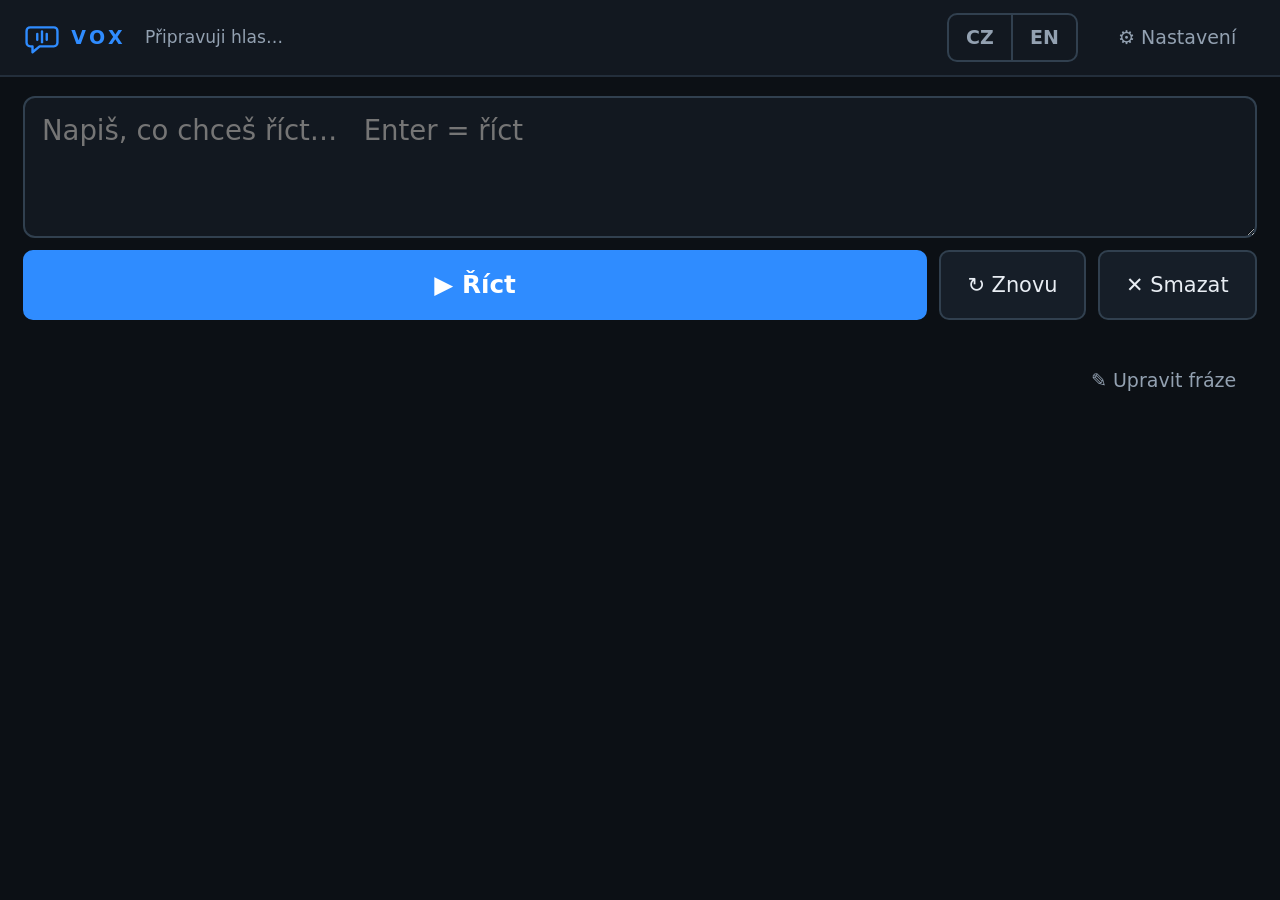
==== Vox/wwwroot/index.html @ 7a28ea17 "Vytvořili jsme první veřejnou verzi Voxu Co-Authored-By: Claude Opus 5.5 <noreply@anthropic.com>" ====
<!doctype html>
<html lang="cs">
<head>
  <meta charset="utf-8">
  <meta name="viewport" content="width=device-width, initial-scale=1">
  <title>Vox</title>
  <link rel="stylesheet" href="app.css">
</head>
<body class="fs-l">

<header class="top">
  <div class="brand">
    <span class="mark" aria-hidden="true">
      <svg viewBox="0 0 32 32"><path class="bubble" d="M6 7h20a3 3 0 0 1 3 3v10a3 3 0 0 1-3 3H14l-6 5v-5H6a3 3 0 0 1-3-3V10a3 3 0 0 1 3-3z"/><path class="w1" d="M12 12.5v5"/><path class="w2" d="M16 10.5v9"/><path class="w3" d="M20 12.5v5"/></svg>
    </span>
    <span class="name">VOX</span>
  </div>
  <div id="voiceStatus" class="voice-status" role="status" aria-live="polite">Připravuji hlas…</div>
  <div class="lang" role="group" aria-label="Jazyk řeči">
    <button data-lang="cs" title="Mluvit česky">CZ</button>
    <button data-lang="en" title="Mluvit anglicky">EN</button>
  </div>
  <div class="top-actions">
    <button id="btnStopTop" class="stop" title="Zastavit (Esc)" hidden>■ Zastavit</button>
    <button id="btnSettings" class="ghost" title="Nastavení">⚙ Nastavení</button>
  </div>
</header>

<main class="main">
  <section class="composer">
    <label for="text" class="sr-only">Text, který se má říct</label>
    <textarea id="text" rows="3" placeholder="Napiš, co chceš říct…   Enter = říct" spellcheck="true"></textarea>
    <div class="composer-actions">
      <button id="btnSpeak" class="primary big">▶ Říct</button>
      <button id="btnRepeat" class="big" title="Zopakovat poslední větu">↻ Znovu</button>
      <button id="btnClear" class="big" title="Vymazat pole">✕ Smazat</button>
    </div>
  </section>

  <nav class="cats" id="cats" aria-label="Skupiny frází"></nav>

  <section class="board-wrap">
    <div class="board-head">
      <span id="boardTitle" class="board-title"></span>
      <div class="board-tools">
        <button id="btnEdit" class="ghost">✎ Upravit fráze</button>
      </div>
    </div>
    <div id="board" class="board"></div>
  </section>
</main>

<!-- ===================== NASTAVENÍ ===================== -->
<div id="scrim" class="scrim" hidden></div>
<aside id="drawer" class="drawer" aria-hidden="true" aria-label="Nastavení" inert>
  <div class="drawer-head">
    <h2>Nastavení</h2>
    <button id="btnCloseSettings" class="ghost" title="Zavřít">✕</button>
  </div>

  <div class="drawer-body">
    <div class="block">
      <h3>Hlas</h3>
      <div class="seg" role="group" aria-label="Hlas pro jazyk">
        <button data-vl="cs">Hlas pro češtinu</button>
        <button data-vl="en">Hlas pro angličtinu</button>
      </div>
      <p class="hint">Každý jazyk má vlastní hlas. Přepínačem CZ / EN nahoře se mění jazyk tlačítek i řeči.</p>
      <p class="hint bad" id="langWarn" hidden></p>
      <label>Druh hlasu
        <select id="engine">
          <option value="local">Přirozený (Kokoro / Supertonic / Piper, offline)</option>
          <option value="windows">Hlas Windows (offline)</option>
        </select>
      </label>

      <div class="opt" data-engine="local">
        <label>Hlas
          <select id="voiceDir"></select>
        </label>
        <label id="rowSpeaker">Mluvčí
          <select id="speakerSel"></select>
          <input id="speakerNum" type="number" min="0" max="999" hidden>
        </label>
        <p class="hint" id="voiceHint"></p>
      </div>

      <div class="opt" data-engine="windows">
        <label>Hlas Windows
          <select id="windowsVoice"></select>
        </label>
        <label>Rychlost <span class="val" id="winRateVal"></span>
          <input id="windowsRate" type="range" min="-5" max="5" step="1">
        </label>
      </div>

      <div class="grid2 opt" data-engine="local">
        <label>Rychlost <span class="val" id="speedVal"></span>
          <input id="speed" type="range" min="0.6" max="1.8" step="0.05">
        </label>
        <label>Výška hlasu <span class="val" id="pitchVal"></span>
          <input id="pitch" type="range" min="0.8" max="1.25" step="0.01">
        </label>
      </div>
      <div class="grid2 opt" data-engine="local" id="rowPiperFx">
        <label>Živost intonace <span class="val" id="noiseVal"></span>
          <input id="noiseScale" type="range" min="0.2" max="1.2" step="0.01">
        </label>
        <label>Proměnlivost rytmu <span class="val" id="noiseWVal"></span>
          <input id="noiseW" type="range" min="0.2" max="1.2" step="0.01">
        </label>
      </div>
      <p class="hint opt" data-engine="local" id="piperFxHint">Jen pro hlasy Piper. Víc = živější projev, příliš vysoké hodnoty můžou hlas rozkolísat. Výchozí 0,67 a 0,80.</p>

      <div class="row">
        <button id="btnTest">▶ Vyzkoušet</button>
        <button id="btnVoicesFolder" class="ghost">Otevřít složku s hlasy</button>
      </div>
    </div>

    <div class="block">
      <h3>Zvuk</h3>
      <label>Hlasitost <span class="val" id="volumeVal"></span>
        <input id="volume" type="range" min="0.2" max="2" step="0.05">
      </label>
      <label class="check"><input id="leveler" type="checkbox"> Vyrovnat hlasitost (nic nezapadne v hluku)</label>
      <label class="check"><input id="clarity" type="checkbox"> Zvýraznit srozumitelnost (pro nedoslýchavé)</label>
      <label>Efekt
        <select id="effect">
          <option value="none">Žádný</option>
          <option value="robot">Robot (kovový hlas)</option>
          <option value="radio">Vysílačka</option>
        </select>
      </label>
    </div>

    <div class="block">
      <h3>Výslovnost</h3>
      <p class="hint">Když hlas nějaké slovo vyslovuje špatně, napiš ho sem tak, jak má znít. Jeden řádek = jedno slovo: <b>napsáno = vysloví se</b>. Na tlačítkách i v poli zůstane správný pravopis.</p>
      <label>Čeština
        <textarea id="pronCs" rows="3" class="mono" spellcheck="false" placeholder="včera = v čera&#10;shledanou = schledanou"></textarea>
      </label>
      <label>Angličtina
        <textarea id="pronEn" rows="2" class="mono" spellcheck="false"></textarea>
      </label>
    </div>

    <div class="block">
      <h3>Ovládání a vzhled</h3>
      <label>Velikost písma
        <select id="fontSize">
          <option value="m">Střední</option>
          <option value="l">Velká</option>
          <option value="xl">Největší</option>
        </select>
      </label>
      <label>Vzhled
        <select id="theme">
          <option value="dark">Tmavý</option>
          <option value="light">Světlý (vysoký kontrast)</option>
        </select>
      </label>
      <label>Barva
        <select id="accent">
          <option value="blue">Modrá</option>
          <option value="teal">Tyrkysová</option>
          <option value="amber">Jantarová</option>
          <option value="coral">Korálová</option>
          <option value="purple">Fialová</option>
        </select>
      </label>
      <label class="check"><input id="flipUi" type="checkbox"> Flip UI: tlačítko Říct vpravo, fráze zarovnané doprava</label>
      <label class="check"><input id="enterSpeaks" type="checkbox"> Enter řekne text (nový řádek: Shift+Enter)</label>
      <label class="check"><input id="clearAfterSpeak" type="checkbox"> Po vyslovení pole vymazat</label>
      <label class="check"><input id="lockSettings" type="checkbox"> Zamknout nastavení a úpravy frází příkladem (pro pečovatele)</label>
    </div>

    <div class="block">
      <h3>Fráze a historie</h3>
      <div class="row">
        <button id="btnResetPhrases" class="danger-outline">Vrátit výchozí fráze</button>
        <button id="btnClearHistory" class="danger-outline">Vymazat historii</button>
      </div>
      <p class="hint">Vox běží celý offline: text ani zvuk nikam neodcházejí.</p>
    </div>
  </div>

  <div class="drawer-foot">
    <button id="btnSaveSettings" class="primary">Uložit nastavení</button>
  </div>
</aside>

<!-- ===================== ÚPRAVA FRÁZE ===================== -->
<div id="dialog" class="dialog" hidden role="dialog" aria-modal="true" aria-labelledby="dlgTitle">
  <div class="dialog-box">
    <h2 id="dlgTitle">Fráze</h2>
    <div id="dlgPhrase">
      <label>Česky
        <textarea id="dlgLabel" rows="2"></textarea>
      </label>
      <label>Anglicky
        <textarea id="dlgText" rows="2"></textarea>
      </label>
      <p class="hint">Na tlačítku je a řekne se znění v jazyce, který je zrovna zapnutý. Když jedno chybí, použije se druhé.</p>
      <label class="check"><input id="dlgUrgent" type="checkbox"> Naléhavá (výrazné červené tlačítko)</label>
    </div>
    <div id="dlgCategory" hidden>
      <label>Název česky
        <input id="dlgCatName" maxlength="40">
      </label>
      <label>Název anglicky
        <input id="dlgCatNameEn" maxlength="40">
      </label>
    </div>
    <div class="row between">
      <button id="dlgDelete" class="danger-outline">Smazat</button>
      <div class="row">
        <button id="dlgCancel">Zrušit</button>
        <button id="dlgSave" class="primary">Uložit</button>
      </div>
    </div>
  </div>
</div>

<!-- ===================== ZÁMEK NASTAVENÍ ===================== -->
<div id="lockDialog" class="dialog" hidden role="dialog" aria-modal="true" aria-labelledby="lockTitle">
  <div class="dialog-box">
    <h2 id="lockTitle">🔒 Nastavení je zamčené</h2>
    <p class="hint">Změna nastavení může změnit, jak aplikace mluví a jak se ovládá. Pro odemčení vyřeš příklad.</p>
    <p class="lock-task" id="lockTask"></p>
    <label class="sr-only" for="lockAnswer">Výsledek</label>
    <input id="lockAnswer" type="number" inputmode="numeric" autocomplete="off">
    <p class="hint bad" id="lockError" hidden>To nesedí, zkus to znovu.</p>
    <div class="row between">
      <span></span>
      <div class="row">
        <button id="lockCancel">Zrušit</button>
        <button id="lockOk" class="primary">Odemknout</button>
      </div>
    </div>
  </div>
</div>

<div id="toast" class="toast" role="status"></div>
<script src="app.js"></script>
</body>
</html>
---- Vox/wwwroot/app.css ----
/* ---------- barvy: tmavý a světlý vzhled ---------- */

:root {
  --bg: #0c1015;
  --bg2: #121820;
  --panel: #161e28;
  --line: #232e3b;
  --line2: #31404f;
  --text: #e8edf3;
  --dim: #93a1b1;
  --urgent: #ff5a5a;
  --urgent-bg: #3a1416;
  --focus: #ffd166;
  color-scheme: dark;
}

body.light {
  --bg: #ffffff;
  --bg2: #f2f4f7;
  --panel: #ffffff;
  --line: #c8d0da;
  --line2: #66768a;
  --text: #0a0d12;
  --dim: #3a4654;
  --urgent: #b00020;
  --urgent-bg: #fde7ea;
  --focus: #b35c00;
  color-scheme: light;
}

/* ---------- barva zvýraznění (volba v Nastavení) ---------- */

body, body[data-accent="blue"] { --accent: #2f8cff; --accent-dim: #1f64c4; --on-accent: #ffffff; }
body[data-accent="teal"]   { --accent: #35d0bd; --accent-dim: #1f8f82; --on-accent: #04201c; }
body[data-accent="amber"]  { --accent: #ffb547; --accent-dim: #b97a1c; --on-accent: #1d1200; }
body[data-accent="coral"]  { --accent: #ff7a66; --accent-dim: #c4523f; --on-accent: #2a0a05; }
body[data-accent="purple"] { --accent: #a98bff; --accent-dim: #7a5ad6; --on-accent: #160b33; }

body.light, body.light[data-accent="blue"] { --accent: #0866d6; --accent-dim: #054ea6; --on-accent: #ffffff; }
body.light[data-accent="teal"]   { --accent: #006b5f; --accent-dim: #00544a; --on-accent: #ffffff; }
body.light[data-accent="amber"]  { --accent: #8f5300; --accent-dim: #6e4000; --on-accent: #ffffff; }
body.light[data-accent="coral"]  { --accent: #b9381f; --accent-dim: #922a16; --on-accent: #ffffff; }
body.light[data-accent="purple"] { --accent: #6236c8; --accent-dim: #4a27a0; --on-accent: #ffffff; }

/* ---------- velikost písma: vše je v rem, takže roste celé rozhraní ---------- */

html { font-size: 16px; }
body.fs-m { font-size: 1rem; }
html:has(body.fs-m) { font-size: 16px; }
html:has(body.fs-l) { font-size: 19px; }
html:has(body.fs-xl) { font-size: 23px; }

* { box-sizing: border-box; }

html, body {
  margin: 0;
  height: 100%;
  background: var(--bg);
  color: var(--text);
  font-family: "Segoe UI Variable Text", "Segoe UI", system-ui, sans-serif;
  line-height: 1.45;
}

body { display: flex; flex-direction: column; overflow: hidden; }

button, input, select, textarea { font: inherit; color: inherit; }

button {
  background: var(--panel);
  border: 2px solid var(--line2);
  border-radius: 10px;
  padding: .55rem 1rem;
  cursor: pointer;
  transition: border-color .12s, background .12s, transform .06s;
}
button:hover { border-color: var(--accent); }
button:active { transform: scale(.98); }
:focus-visible { outline: 3px solid var(--focus); outline-offset: 2px; }

button.primary { background: var(--accent); border-color: var(--accent); color: var(--on-accent); font-weight: 700; }
button.primary:hover { filter: brightness(1.08); }
button.ghost { background: transparent; border-color: transparent; color: var(--dim); }
button.ghost:hover { color: var(--text); border-color: var(--line2); }
button.big { padding: .8rem 1.4rem; font-size: 1.1rem; }
button.stop { background: var(--urgent); border-color: var(--urgent); color: #fff; font-weight: 700; }
button.danger-outline { border-color: var(--urgent); color: var(--urgent); background: transparent; }

input, select, textarea {
  width: 100%;
  background: var(--bg2);
  border: 2px solid var(--line2);
  border-radius: 8px;
  padding: .5rem .7rem;
}
input[type=range] { padding: 0; border: none; background: transparent; accent-color: var(--accent); }
input[type=checkbox] { width: 1.3rem; height: 1.3rem; accent-color: var(--accent); margin: 0 .6rem 0 0; flex: none; }

.sr-only { position: absolute; width: 1px; height: 1px; overflow: hidden; clip: rect(0 0 0 0); }

/* ---------- horní lišta ---------- */

.top {
  display: flex;
  align-items: center;
  gap: 1rem;
  padding: .6rem 1.2rem;
  border-bottom: 2px solid var(--line);
  background: var(--bg2);
}
.brand { display: flex; align-items: center; gap: .55rem; }
.mark { width: 2rem; height: 2rem; }
.mark svg { width: 100%; height: 100%; fill: none; stroke: var(--accent); stroke-width: 2; stroke-linecap: round; stroke-linejoin: round; }
.mark .w1, .mark .w2, .mark .w3 { transform-origin: center; transform-box: fill-box; }
body.speaking .mark .w1 { animation: wave .5s ease-in-out infinite alternate; }
body.speaking .mark .w2 { animation: wave .5s ease-in-out .15s infinite alternate; }
body.speaking .mark .w3 { animation: wave .5s ease-in-out .3s infinite alternate; }
@keyframes wave { from { transform: scaleY(.45); } to { transform: scaleY(1.15); } }
@media (prefers-reduced-motion: reduce) { body.speaking .mark path { animation: none !important; } }

.name { font-weight: 800; letter-spacing: .18em; color: var(--accent); }
.voice-status { flex: 1; min-width: 0; color: var(--dim); font-size: .9rem; white-space: nowrap; overflow: hidden; text-overflow: ellipsis; }
.voice-status.loading { color: var(--focus); }
.voice-status.error { color: var(--urgent); }
.top-actions { display: flex; gap: .5rem; }

.lang, .seg { display: flex; border: 2px solid var(--line2); border-radius: 10px; overflow: hidden; flex: none; }
.lang button, .seg button { border: none; border-radius: 0; background: transparent; padding: .45rem .9rem; font-weight: 700; color: var(--dim); }
.lang button + button, .seg button + button { border-left: 2px solid var(--line2); }
.lang button.active, .seg button.active { background: var(--accent); color: var(--on-accent); }
.seg { margin-bottom: .5rem; }
.seg button { flex: 1; font-weight: 600; }

/* Flip UI: tlačítko Říct vpravo, skupiny i fráze zarovnané doprava */
body.flipped .composer-actions { flex-direction: row-reverse; }
body.flipped .cats { flex-direction: row-reverse; }
body.flipped .board-head { flex-direction: row-reverse; }
body.flipped .board-title { text-align: right; }
body.flipped .board { direction: rtl; }
body.flipped .tile { direction: ltr; align-items: flex-end; text-align: right; }
body.flipped .tile.add { align-items: center; }

/* ---------- hlavní část ---------- */

.main {
  flex: 1;
  min-height: 0;
  display: flex;
  flex-direction: column;
  gap: .9rem;
  padding: 1rem 1.2rem 1.2rem;
}

.composer { display: flex; flex-direction: column; gap: .6rem; }
.composer textarea {
  font-size: 1.45rem;
  line-height: 1.35;
  min-height: 5.5rem;
  resize: vertical;
  padding: .7rem .9rem;
  border-radius: 12px;
}
.composer-actions { display: flex; gap: .6rem; flex-wrap: wrap; }
.composer-actions .primary { flex: 1; min-width: 8rem; font-size: 1.3rem; }

.cats { display: flex; gap: .5rem; flex-wrap: wrap; }
.cats button { font-weight: 600; }
.cats button.active { background: var(--accent); border-color: var(--accent); color: var(--on-accent); }
.cats button.add { border-style: dashed; color: var(--dim); }

.board-wrap { flex: 1; min-height: 0; display: flex; flex-direction: column; gap: .5rem; }
.board-head { display: flex; align-items: center; gap: .5rem; }
.board-title { flex: 1; color: var(--dim); font-size: .95rem; }
.board-tools { display: flex; gap: .4rem; }
body.editing #btnEdit { color: var(--accent); border-color: var(--accent); }

.board {
  flex: 1;
  min-height: 0;
  overflow-y: auto;
  display: grid;
  grid-template-columns: repeat(auto-fill, minmax(11rem, 1fr));
  grid-auto-rows: minmax(5.2rem, auto);
  gap: .7rem;
  align-content: start;
  padding: 2px;
}

.tile {
  display: flex;
  flex-direction: column;
  justify-content: center;
  align-items: flex-start;
  text-align: left;
  gap: .25rem;
  padding: .8rem 1rem;
  border-radius: 14px;
  background: var(--panel);
  border: 2px solid var(--line2);
}
.tile .label { font-size: 1.2rem; font-weight: 700; line-height: 1.2; }
.tile .spoken { font-size: .85rem; color: var(--dim); line-height: 1.25; }
.tile.urgent { background: var(--urgent-bg); border-color: var(--urgent); }
/* podržení: tlačítko se pomalu podbarví, než se text vloží do pole */
.tile { position: relative; overflow: hidden; }
.tile::before { content: ""; position: absolute; inset: 0; background: var(--accent); opacity: .18; transform: scaleX(0); transform-origin: left; pointer-events: none; }
.tile.holding::before { transform: scaleX(1); transition: transform .55s linear; }
body.editing .tile.holding::before { transform: scaleX(0); transition: none; }
.tile.urgent .label { color: var(--urgent); }
.tile.add { border-style: dashed; color: var(--dim); align-items: center; justify-content: center; font-weight: 600; }
/* Dlouhé zprávy nejvýš na tři řádky, ať historie zůstane přehledná. Dlaždice má výšku
   na celé tři řádky a text se nesmí smrsknout, jinak by se poslední řádek usekl napůl. */
.tile.history { min-height: calc(1.05rem * 1.2 * 3 + 1.6rem + 4px); }
.tile.history .label {
  font-weight: 500; font-size: 1.05rem; line-height: 1.2;
  flex: none;
  max-height: calc(1.2em * 3);
  overflow: hidden;
  overflow-wrap: anywhere;
}
body.editing .tile:not(.add) { border-style: dashed; }
body.editing .tile:not(.add)::after { content: "✎ upravit"; font-size: .75rem; color: var(--accent); }

.empty { grid-column: 1 / -1; color: var(--dim); padding: 1rem 0; }

/* ---------- nastavení ---------- */

.scrim { position: fixed; inset: 0; background: rgba(0, 0, 0, .45); z-index: 20; }
.drawer {
  position: fixed;
  top: 0; right: 0; bottom: 0;
  width: min(32rem, 100%);
  background: var(--bg);
  border-left: 2px solid var(--line);
  display: flex;
  flex-direction: column;
  transform: translateX(100%);
  /* zavřený panel nesmí jít projít Tabem (zámek nastavení) */
  visibility: hidden;
  transition: transform .2s ease, visibility 0s linear .2s;
  z-index: 30;
}
.drawer.open { transform: none; visibility: visible; transition: transform .2s ease; }
.drawer-head { display: flex; align-items: center; justify-content: space-between; padding: .8rem 1.2rem; border-bottom: 2px solid var(--line); }
.drawer-head h2 { margin: 0; font-size: 1.2rem; }
.drawer-body { flex: 1; overflow-y: auto; padding: .4rem 1.2rem 1rem; }
.drawer-foot { padding: .8rem 1.2rem; border-top: 2px solid var(--line); }
.drawer-foot .primary { width: 100%; padding: .75rem; }

.block { padding: .8rem 0 .6rem; border-bottom: 1px solid var(--line); }
.block:last-child { border-bottom: none; }
.block h3 { margin: 0 0 .7rem; font-size: .8rem; letter-spacing: .14em; text-transform: uppercase; color: var(--accent); }

label { display: block; margin-bottom: .8rem; font-size: .92rem; color: var(--dim); }
label > input, label > select, label > textarea { margin-top: .3rem; color: var(--text); }
label.check { display: flex; align-items: center; color: var(--text); }
.val { color: var(--accent); font-weight: 600; margin-left: .3rem; }
.hint { color: var(--dim); font-size: .85rem; margin: .2rem 0 .6rem; }
.hint.bad { color: var(--urgent); }
.row { display: flex; gap: .5rem; align-items: center; flex-wrap: wrap; }
.row.between { justify-content: space-between; }
.grid2 { display: grid; grid-template-columns: 1fr 1fr; gap: 0 1rem; }
.opt { display: none; }
.opt.show { display: block; }
.grid2.opt.show { display: grid; }

/* ---------- dialog ---------- */

.dialog { position: fixed; inset: 0; z-index: 40; background: rgba(0, 0, 0, .5); display: flex; align-items: center; justify-content: center; padding: 1rem; }
.dialog[hidden] { display: none; }
.dialog-box { width: min(30rem, 100%); background: var(--bg); border: 2px solid var(--line2); border-radius: 14px; padding: 1.1rem 1.2rem; }
.dialog-box h2 { margin: 0 0 .8rem; font-size: 1.15rem; }
.lock-task { font-size: 2rem; font-weight: 800; text-align: center; margin: .6rem 0 .8rem; letter-spacing: .04em; }
#lockAnswer { font-size: 1.6rem; text-align: center; margin-bottom: .6rem; }

/* ---------- oznámení ---------- */

.toast {
  position: fixed;
  left: 50%; bottom: 1.2rem;
  transform: translate(-50%, 1rem);
  background: var(--panel);
  border: 2px solid var(--accent);
  border-radius: 10px;
  padding: .55rem 1rem;
  opacity: 0;
  pointer-events: none;
  transition: opacity .2s, transform .2s;
  z-index: 50;
  max-width: calc(100% - 2rem);
}
.toast.show { opacity: 1; transform: translate(-50%, 0); }

@media (max-width: 640px) {
  .top { padding: .5rem .8rem; }
  .main { padding: .8rem; }
  .board { grid-template-columns: repeat(auto-fill, minmax(9rem, 1fr)); }
  .grid2 { grid-template-columns: 1fr; }
}
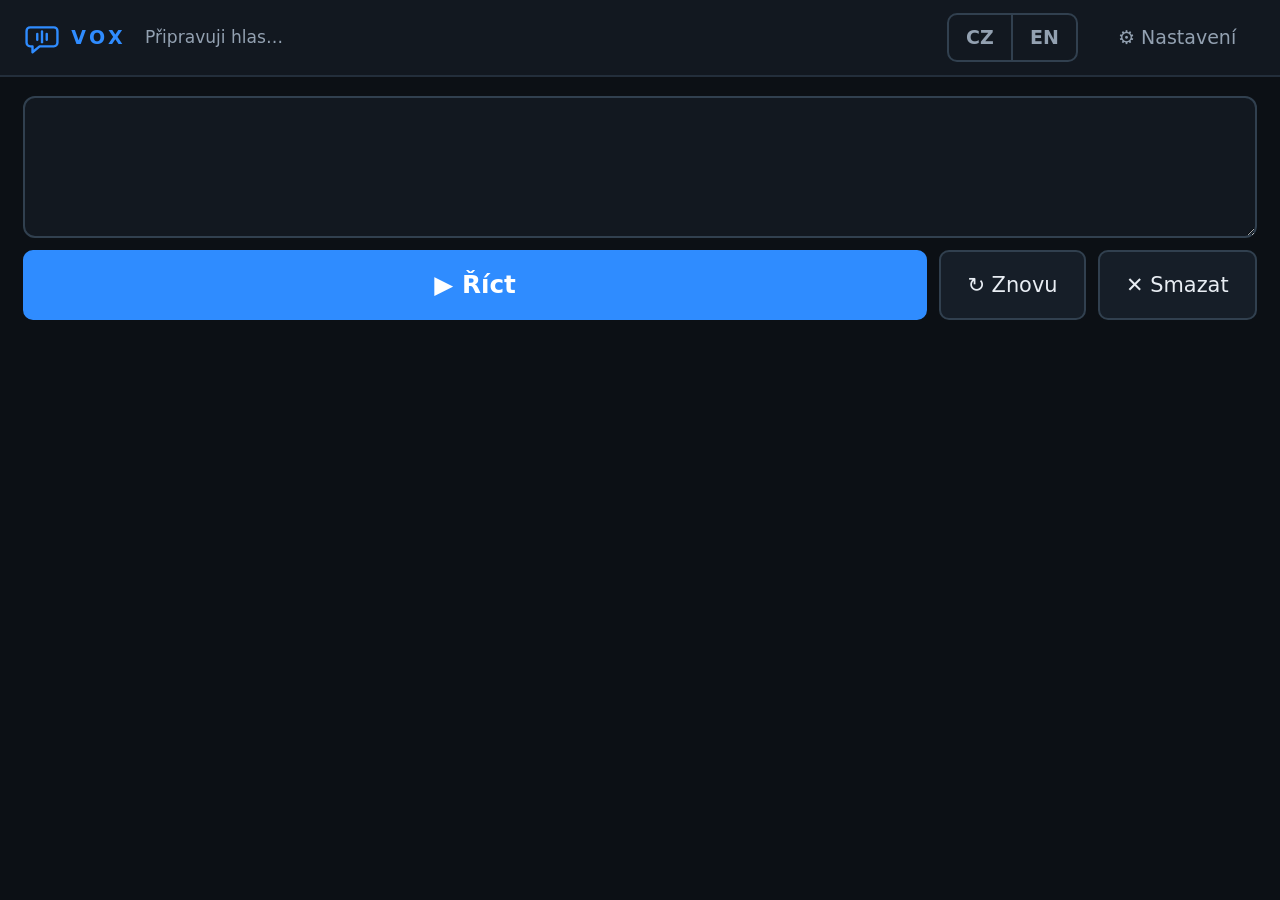
==== commit cf5b53a2: "Vydali jsme verzi 0.2.0 Co-Authored-By: Claude Opus 5.5 <noreply@anthropic.com>" ====
--- a/Vox/wwwroot/index.html
+++ b/Vox/wwwroot/index.html
@@ -7,6 +7,7 @@
   <link rel="stylesheet" href="app.css">
 </head>
 <body class="fs-l">
+<!-- Texty jsou česky; atributy data-t* je přepíšou podle jazyka aplikace (app.js, UI_EN). -->
 
 <header class="top">
   <div class="brand">
@@ -15,35 +16,35 @@
     </span>
     <span class="name">VOX</span>
   </div>
-  <div id="voiceStatus" class="voice-status" role="status" aria-live="polite">Připravuji hlas…</div>
-  <div class="lang" role="group" aria-label="Jazyk řeči">
-    <button data-lang="cs" title="Mluvit česky">CZ</button>
-    <button data-lang="en" title="Mluvit anglicky">EN</button>
+  <div id="voiceStatus" class="voice-status" role="status" aria-live="polite" data-t="statusLoading">Připravuji hlas…</div>
+  <div class="lang" role="group" aria-label="Jazyk řeči" data-t-aria="speechLang">
+    <button data-lang="cs" title="Mluvit česky" data-t-title="speakCs">CZ</button>
+    <button data-lang="en" title="Mluvit anglicky" data-t-title="speakEn">EN</button>
   </div>
   <div class="top-actions">
-    <button id="btnStopTop" class="stop" title="Zastavit (Esc)" hidden>■ Zastavit</button>
-    <button id="btnSettings" class="ghost" title="Nastavení">⚙ Nastavení</button>
+    <button id="btnStopTop" class="stop" title="Zastavit (Esc)" data-t-title="stopTitle" data-t="stop" hidden>■ Zastavit</button>
+    <button id="btnSettings" class="ghost" title="Nastavení" data-t-title="settings" data-t="settingsBtn">⚙ Nastavení</button>
   </div>
 </header>
 
 <main class="main">
   <section class="composer">
-    <label for="text" class="sr-only">Text, který se má říct</label>
-    <textarea id="text" rows="3" placeholder="Napiš, co chceš říct…   Enter = říct" spellcheck="true"></textarea>
+    <label for="text" class="sr-only" data-t="textLabel">Text, který se má říct</label>
+    <textarea id="text" rows="3" spellcheck="true"></textarea>
     <div class="composer-actions">
-      <button id="btnSpeak" class="primary big">▶ Říct</button>
-      <button id="btnRepeat" class="big" title="Zopakovat poslední větu">↻ Znovu</button>
-      <button id="btnClear" class="big" title="Vymazat pole">✕ Smazat</button>
+      <button id="btnSpeak" class="primary big" data-t="speak">▶ Říct</button>
+      <button id="btnRepeat" class="big" title="Zopakovat poslední větu" data-t-title="repeatTitle" data-t="repeat">↻ Znovu</button>
+      <button id="btnClear" class="big" title="Vymazat pole" data-t-title="clearTitle" data-t="clear">✕ Smazat</button>
     </div>
   </section>
 
-  <nav class="cats" id="cats" aria-label="Skupiny frází"></nav>
+  <nav class="cats" id="cats" aria-label="Skupiny frází" data-t-aria="catsAria"></nav>
 
   <section class="board-wrap">
     <div class="board-head">
       <span id="boardTitle" class="board-title"></span>
       <div class="board-tools">
-        <button id="btnEdit" class="ghost">✎ Upravit fráze</button>
+        <button id="btnEdit" class="ghost"></button>
       </div>
     </div>
     <div id="board" class="board"></div>
@@ -52,33 +53,33 @@
 
 <!-- ===================== NASTAVENÍ ===================== -->
 <div id="scrim" class="scrim" hidden></div>
-<aside id="drawer" class="drawer" aria-hidden="true" aria-label="Nastavení" inert>
+<aside id="drawer" class="drawer" aria-hidden="true" aria-label="Nastavení" data-t-aria="settings" inert>
   <div class="drawer-head">
-    <h2>Nastavení</h2>
-    <button id="btnCloseSettings" class="ghost" title="Zavřít">✕</button>
+    <h2 data-t="settings">Nastavení</h2>
+    <button id="btnCloseSettings" class="ghost" title="Zavřít" data-t-title="close">✕</button>
   </div>
 
   <div class="drawer-body">
     <div class="block">
-      <h3>Hlas</h3>
-      <div class="seg" role="group" aria-label="Hlas pro jazyk">
-        <button data-vl="cs">Hlas pro češtinu</button>
-        <button data-vl="en">Hlas pro angličtinu</button>
-      </div>
-      <p class="hint">Každý jazyk má vlastní hlas. Přepínačem CZ / EN nahoře se mění jazyk tlačítek i řeči.</p>
+      <h3 data-t="voiceH">Hlas</h3>
+      <div class="seg" role="group" aria-label="Hlas pro jazyk" data-t-aria="voiceForLang">
+        <button data-vl="cs" data-t="voiceCs">Hlas pro češtinu</button>
+        <button data-vl="en" data-t="voiceEn">Hlas pro angličtinu</button>
+      </div>
+      <p class="hint" data-t="voiceSegHint">Každý jazyk má vlastní hlas. Přepínačem CZ / EN nahoře se mění jazyk frází i řeči.</p>
       <p class="hint bad" id="langWarn" hidden></p>
-      <label>Druh hlasu
+      <label><span data-t="engine">Druh hlasu</span>
         <select id="engine">
-          <option value="local">Přirozený (Kokoro / Supertonic / Piper, offline)</option>
-          <option value="windows">Hlas Windows (offline)</option>
+          <option value="local" data-t="engineLocal">Přirozený (Supertonic / Kokoro / Piper, offline)</option>
+          <option value="windows" data-t="engineWindows">Hlas Windows (offline)</option>
         </select>
       </label>
 
       <div class="opt" data-engine="local">
-        <label>Hlas
+        <label><span data-t="voice">Hlas</span>
           <select id="voiceDir"></select>
         </label>
-        <label id="rowSpeaker">Mluvčí
+        <label id="rowSpeaker"><span data-t="speaker">Mluvčí</span>
           <select id="speakerSel"></select>
           <input id="speakerNum" type="number" min="0" max="999" hidden>
         </label>
@@ -86,137 +87,155 @@
       </div>
 
       <div class="opt" data-engine="windows">
-        <label>Hlas Windows
+        <label><span data-t="windowsVoice">Hlas Windows</span>
           <select id="windowsVoice"></select>
         </label>
-        <label>Rychlost <span class="val" id="winRateVal"></span>
+        <label><span data-t="speed">Rychlost</span> <span class="val" id="winRateVal"></span>
           <input id="windowsRate" type="range" min="-5" max="5" step="1">
         </label>
       </div>
 
       <div class="grid2 opt" data-engine="local">
-        <label>Rychlost <span class="val" id="speedVal"></span>
+        <label><span data-t="speed">Rychlost</span> <span class="val" id="speedVal"></span>
           <input id="speed" type="range" min="0.6" max="1.8" step="0.05">
         </label>
-        <label>Výška hlasu <span class="val" id="pitchVal"></span>
+        <label><span data-t="pitch">Výška hlasu</span> <span class="val" id="pitchVal"></span>
           <input id="pitch" type="range" min="0.8" max="1.25" step="0.01">
         </label>
       </div>
       <div class="grid2 opt" data-engine="local" id="rowPiperFx">
-        <label>Živost intonace <span class="val" id="noiseVal"></span>
+        <label><span data-t="noise">Živost intonace</span> <span class="val" id="noiseVal"></span>
           <input id="noiseScale" type="range" min="0.2" max="1.2" step="0.01">
         </label>
-        <label>Proměnlivost rytmu <span class="val" id="noiseWVal"></span>
+        <label><span data-t="noiseW">Proměnlivost rytmu</span> <span class="val" id="noiseWVal"></span>
           <input id="noiseW" type="range" min="0.2" max="1.2" step="0.01">
         </label>
       </div>
-      <p class="hint opt" data-engine="local" id="piperFxHint">Jen pro hlasy Piper. Víc = živější projev, příliš vysoké hodnoty můžou hlas rozkolísat. Výchozí 0,67 a 0,80.</p>
-
-      <div class="row">
-        <button id="btnTest">▶ Vyzkoušet</button>
-        <button id="btnVoicesFolder" class="ghost">Otevřít složku s hlasy</button>
-      </div>
-    </div>
-
-    <div class="block">
-      <h3>Zvuk</h3>
-      <label>Hlasitost <span class="val" id="volumeVal"></span>
+      <p class="hint opt" data-engine="local" id="piperFxHint" data-t="piperFxHint">Jen pro hlasy Piper. Víc = živější projev, příliš vysoké hodnoty můžou hlas rozkolísat. Výchozí 0,67 a 0,80.</p>
+
+      <div class="row">
+        <button id="btnTest" data-t="test">▶ Vyzkoušet</button>
+        <button id="btnVoicesFolder" class="ghost" data-t="voicesFolder">Otevřít složku s hlasy</button>
+      </div>
+    </div>
+
+    <div class="block">
+      <h3 data-t="soundH">Zvuk</h3>
+      <label><span data-t="volume">Hlasitost</span> <span class="val" id="volumeVal"></span>
         <input id="volume" type="range" min="0.2" max="2" step="0.05">
       </label>
-      <label class="check"><input id="leveler" type="checkbox"> Vyrovnat hlasitost (nic nezapadne v hluku)</label>
-      <label class="check"><input id="clarity" type="checkbox"> Zvýraznit srozumitelnost (pro nedoslýchavé)</label>
-      <label>Efekt
+      <label class="check"><input id="leveler" type="checkbox"> <span data-t="leveler">Vyrovnat hlasitost (nic nezapadne v hluku)</span></label>
+      <label class="check"><input id="clarity" type="checkbox"> <span data-t="clarity">Zvýraznit srozumitelnost (pro nedoslýchavé)</span></label>
+      <label><span data-t="effect">Efekt</span>
         <select id="effect">
-          <option value="none">Žádný</option>
-          <option value="robot">Robot (kovový hlas)</option>
-          <option value="radio">Vysílačka</option>
-        </select>
-      </label>
-    </div>
-
-    <div class="block">
-      <h3>Výslovnost</h3>
-      <p class="hint">Když hlas nějaké slovo vyslovuje špatně, napiš ho sem tak, jak má znít. Jeden řádek = jedno slovo: <b>napsáno = vysloví se</b>. Na tlačítkách i v poli zůstane správný pravopis.</p>
-      <label>Čeština
+          <option value="none" data-t="effectNone">Žádný</option>
+          <option value="robot" data-t="effectRobot">Robot (kovový hlas)</option>
+          <option value="radio" data-t="effectRadio">Vysílačka</option>
+        </select>
+      </label>
+    </div>
+
+    <div class="block">
+      <h3 data-t="pronH">Výslovnost</h3>
+      <p class="hint" data-t-html="pronHint">Když hlas nějaké slovo vyslovuje špatně, napiš ho sem tak, jak má znít. Jeden řádek = jedno slovo: <b>napsáno = vysloví se</b>. Na tlačítkách i v poli zůstane správný pravopis.</p>
+      <label><span data-t="pronCs">Čeština</span>
         <textarea id="pronCs" rows="3" class="mono" spellcheck="false" placeholder="včera = v čera&#10;shledanou = schledanou"></textarea>
       </label>
-      <label>Angličtina
+      <label><span data-t="pronEn">Angličtina</span>
         <textarea id="pronEn" rows="2" class="mono" spellcheck="false"></textarea>
       </label>
     </div>
 
     <div class="block">
-      <h3>Ovládání a vzhled</h3>
-      <label>Velikost písma
+      <h3 data-t="lookH">Ovládání a vzhled</h3>
+      <label><span data-t="uiLanguage">Jazyk aplikace (App language)</span>
+        <select id="uiLanguage">
+          <option value="cs">Čeština</option>
+          <option value="en">English</option>
+        </select>
+      </label>
+      <label><span data-t="fontSize">Velikost písma</span>
         <select id="fontSize">
-          <option value="m">Střední</option>
-          <option value="l">Velká</option>
-          <option value="xl">Největší</option>
-        </select>
-      </label>
-      <label>Vzhled
+          <option value="m" data-t="fontM">Střední</option>
+          <option value="l" data-t="fontL">Velká</option>
+          <option value="xl" data-t="fontXl">Největší</option>
+        </select>
+      </label>
+      <label><span data-t="theme">Vzhled</span>
         <select id="theme">
-          <option value="dark">Tmavý</option>
-          <option value="light">Světlý (vysoký kontrast)</option>
-        </select>
-      </label>
-      <label>Barva
+          <option value="dark" data-t="themeDark">Tmavý</option>
+          <option value="light" data-t="themeLight">Světlý (vysoký kontrast)</option>
+        </select>
+      </label>
+      <label><span data-t="accent">Barva</span>
         <select id="accent">
-          <option value="blue">Modrá</option>
-          <option value="teal">Tyrkysová</option>
-          <option value="amber">Jantarová</option>
-          <option value="coral">Korálová</option>
-          <option value="purple">Fialová</option>
-        </select>
-      </label>
-      <label class="check"><input id="flipUi" type="checkbox"> Flip UI: tlačítko Říct vpravo, fráze zarovnané doprava</label>
-      <label class="check"><input id="enterSpeaks" type="checkbox"> Enter řekne text (nový řádek: Shift+Enter)</label>
-      <label class="check"><input id="clearAfterSpeak" type="checkbox"> Po vyslovení pole vymazat</label>
-      <label class="check"><input id="lockSettings" type="checkbox"> Zamknout nastavení a úpravy frází příkladem (pro pečovatele)</label>
-    </div>
-
-    <div class="block">
-      <h3>Fráze a historie</h3>
-      <div class="row">
-        <button id="btnResetPhrases" class="danger-outline">Vrátit výchozí fráze</button>
-        <button id="btnClearHistory" class="danger-outline">Vymazat historii</button>
-      </div>
-      <p class="hint">Vox běží celý offline: text ani zvuk nikam neodcházejí.</p>
+          <option value="blue" data-t="blue">Modrá</option>
+          <option value="teal" data-t="teal">Tyrkysová</option>
+          <option value="amber" data-t="amber">Jantarová</option>
+          <option value="coral" data-t="coral">Korálová</option>
+          <option value="purple" data-t="purple">Fialová</option>
+        </select>
+      </label>
+      <label class="check"><input id="flipUi" type="checkbox"> <span data-t="flipUi">Flip UI: tlačítko Říct vpravo, fráze zarovnané doprava</span></label>
+      <label class="check"><input id="enterSpeaks" type="checkbox"> <span data-t="enterSpeaks">Enter řekne text (nový řádek: Shift+Enter)</span></label>
+      <label class="check"><input id="clearAfterSpeak" type="checkbox"> <span data-t="clearAfterSpeak">Po vyslovení pole vymazat</span></label>
+      <label class="check"><input id="lockSettings" type="checkbox"> <span data-t="lockSettings">Zamknout nastavení a úpravy frází příkladem (pro pečovatele)</span></label>
+    </div>
+
+    <div class="block">
+      <h3 data-t="phrasesH">Fráze a historie</h3>
+      <div class="row">
+        <button id="btnResetPhrases" class="danger-outline"></button>
+        <button id="btnClearHistory" class="danger-outline" data-t="clearHistory">Vymazat historii</button>
+      </div>
+      <p class="hint" data-t="offline">Vox běží celý offline: text ani zvuk nikam neodcházejí.</p>
+    </div>
+
+    <div class="block about">
+      <h3 data-t="aboutH">O aplikaci</h3>
+      <p><b>Vox</b> <span id="appVersion"></span><br>
+        <span data-t="author">Autor: Martin Sedrmajer</span><br>
+        <span data-t="license">Otevřený software pod licencí GPL-3.0:</span>
+        <a href="https://github.com/martin-sedrmajer/vox-aac" target="_blank" rel="noopener">github.com/martin-sedrmajer/vox-aac</a></p>
+      <p class="hint" data-t="credits">Hlas: Supertonic 3 od Supertone Inc., licence OpenRAIL-M.
+        Syntéza řeči: sherpa-onnx (Apache 2.0) a ONNX Runtime (MIT).
+        Rozhraní: Microsoft Edge WebView2.
+        Úplné znění licencí je ve složce aplikace (LICENSE.txt, THIRD-PARTY-NOTICES.txt).</p>
     </div>
   </div>
 
   <div class="drawer-foot">
-    <button id="btnSaveSettings" class="primary">Uložit nastavení</button>
+    <button id="btnSaveSettings" class="primary" data-t="saveSettings">Uložit nastavení</button>
   </div>
 </aside>
 
 <!-- ===================== ÚPRAVA FRÁZE ===================== -->
 <div id="dialog" class="dialog" hidden role="dialog" aria-modal="true" aria-labelledby="dlgTitle">
   <div class="dialog-box">
-    <h2 id="dlgTitle">Fráze</h2>
+    <h2 id="dlgTitle"></h2>
     <div id="dlgPhrase">
-      <label>Česky
-        <textarea id="dlgLabel" rows="2"></textarea>
-      </label>
-      <label>Anglicky
-        <textarea id="dlgText" rows="2"></textarea>
-      </label>
-      <p class="hint">Na tlačítku je a řekne se znění v jazyce, který je zrovna zapnutý. Když jedno chybí, použije se druhé.</p>
-      <label class="check"><input id="dlgUrgent" type="checkbox"> Naléhavá (výrazné červené tlačítko)</label>
+      <label><span data-t="inCzech">Česky</span>
+        <textarea id="dlgLabel" rows="2" lang="cs"></textarea>
+      </label>
+      <label><span data-t="inEnglish">Anglicky</span>
+        <textarea id="dlgText" rows="2" lang="en"></textarea>
+      </label>
+      <p class="hint" data-t="dlgHint">Na tlačítku je a řekne se znění v jazyce, který je zrovna zapnutý. Když jedno chybí, použije se druhé.</p>
+      <label class="check"><input id="dlgUrgent" type="checkbox"> <span data-t="urgent">Naléhavá (výrazné červené tlačítko)</span></label>
     </div>
     <div id="dlgCategory" hidden>
-      <label>Název česky
-        <input id="dlgCatName" maxlength="40">
-      </label>
-      <label>Název anglicky
-        <input id="dlgCatNameEn" maxlength="40">
+      <label><span data-t="nameCs">Název česky</span>
+        <input id="dlgCatName" maxlength="40" lang="cs">
+      </label>
+      <label><span data-t="nameEn">Název anglicky</span>
+        <input id="dlgCatNameEn" maxlength="40" lang="en">
       </label>
     </div>
     <div class="row between">
-      <button id="dlgDelete" class="danger-outline">Smazat</button>
-      <div class="row">
-        <button id="dlgCancel">Zrušit</button>
-        <button id="dlgSave" class="primary">Uložit</button>
+      <button id="dlgDelete" class="danger-outline"></button>
+      <div class="row">
+        <button id="dlgCancel" data-t="cancel">Zrušit</button>
+        <button id="dlgSave" class="primary" data-t="save">Uložit</button>
       </div>
     </div>
   </div>
@@ -225,17 +244,17 @@
 <!-- ===================== ZÁMEK NASTAVENÍ ===================== -->
 <div id="lockDialog" class="dialog" hidden role="dialog" aria-modal="true" aria-labelledby="lockTitle">
   <div class="dialog-box">
-    <h2 id="lockTitle">🔒 Nastavení je zamčené</h2>
-    <p class="hint">Změna nastavení může změnit, jak aplikace mluví a jak se ovládá. Pro odemčení vyřeš příklad.</p>
+    <h2 id="lockTitle" data-t="lockTitle">🔒 Nastavení je zamčené</h2>
+    <p class="hint" data-t="lockHint">Změna nastavení může změnit, jak aplikace mluví a jak se ovládá. Pro odemčení vyřeš příklad.</p>
     <p class="lock-task" id="lockTask"></p>
-    <label class="sr-only" for="lockAnswer">Výsledek</label>
+    <label class="sr-only" for="lockAnswer" data-t="lockAnswer">Výsledek</label>
     <input id="lockAnswer" type="number" inputmode="numeric" autocomplete="off">
-    <p class="hint bad" id="lockError" hidden>To nesedí, zkus to znovu.</p>
+    <p class="hint bad" id="lockError" data-t="lockError" hidden>To nesedí, zkus to znovu.</p>
     <div class="row between">
       <span></span>
       <div class="row">
-        <button id="lockCancel">Zrušit</button>
-        <button id="lockOk" class="primary">Odemknout</button>
+        <button id="lockCancel" data-t="cancel">Zrušit</button>
+        <button id="lockOk" class="primary" data-t="unlock">Odemknout</button>
       </div>
     </div>
   </div>
--- a/Vox/wwwroot/app.css
+++ b/Vox/wwwroot/app.css
@@ -296,3 +296,7 @@
   .board { grid-template-columns: repeat(auto-fill, minmax(9rem, 1fr)); }
   .grid2 { grid-template-columns: 1fr; }
 }
+
+/* ---------- O aplikaci ---------- */
+.about p { margin: .3rem 0 .6rem; line-height: 1.5; }
+.about a { color: var(--accent); }
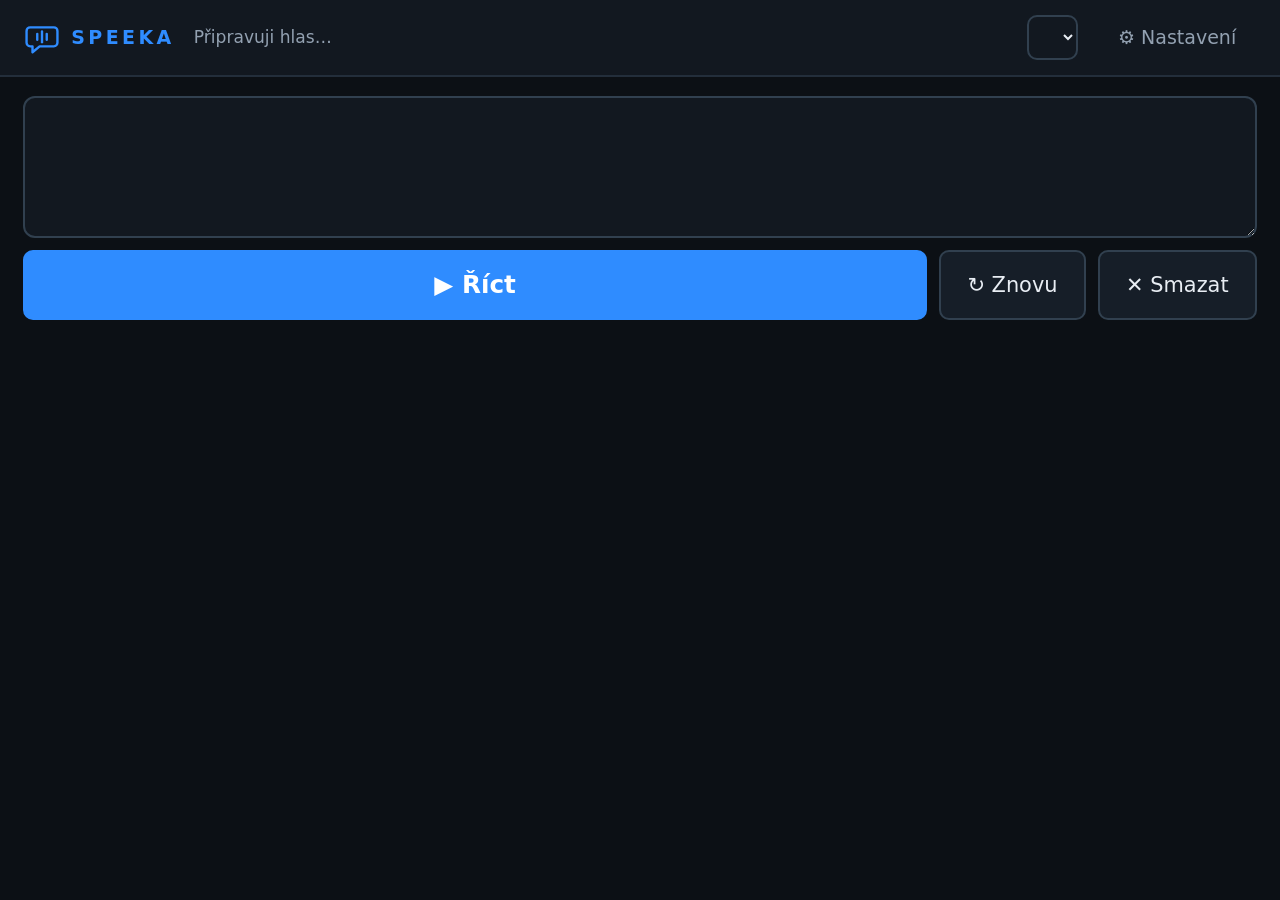
==== commit 7c864cbe: "Přidali jsme 8 jazyků, překlad pod frází, jeden hlas pro všechny jazyky, slovník výslovnosti pro kaž" ====
--- a/Vox/wwwroot/index.html
+++ b/Vox/wwwroot/index.html
@@ -3,7 +3,7 @@
 <head>
   <meta charset="utf-8">
   <meta name="viewport" content="width=device-width, initial-scale=1">
-  <title>Vox</title>
+  <title>Speeka</title>
   <link rel="stylesheet" href="app.css">
 </head>
 <body class="fs-l">
@@ -14,12 +14,12 @@
     <span class="mark" aria-hidden="true">
       <svg viewBox="0 0 32 32"><path class="bubble" d="M6 7h20a3 3 0 0 1 3 3v10a3 3 0 0 1-3 3H14l-6 5v-5H6a3 3 0 0 1-3-3V10a3 3 0 0 1 3-3z"/><path class="w1" d="M12 12.5v5"/><path class="w2" d="M16 10.5v9"/><path class="w3" d="M20 12.5v5"/></svg>
     </span>
-    <span class="name">VOX</span>
+    <span class="name">SPEEKA</span>
   </div>
   <div id="voiceStatus" class="voice-status" role="status" aria-live="polite" data-t="statusLoading">Připravuji hlas…</div>
-  <div class="lang" role="group" aria-label="Jazyk řeči" data-t-aria="speechLang">
-    <button data-lang="cs" title="Mluvit česky" data-t-title="speakCs">CZ</button>
-    <button data-lang="en" title="Mluvit anglicky" data-t-title="speakEn">EN</button>
+  <div class="lang-pick" id="langTopWrap">
+    <span class="lang-short" id="langTopShort" aria-hidden="true"></span>
+    <select class="lang-select" id="langTop" aria-label="Jazyk řeči" data-t-aria="speechLang" title="Jazyk řeči a frází" data-t-title="speechLangHere"></select>
   </div>
   <div class="top-actions">
     <button id="btnStopTop" class="stop" title="Zastavit (Esc)" data-t-title="stopTitle" data-t="stop" hidden>■ Zastavit</button>
@@ -61,12 +61,25 @@
 
   <div class="drawer-body">
     <div class="block">
+      <h3 data-t="langH">Jazyk</h3>
+      <label><span data-t="uiLanguage">Jazyk aplikace (App language)</span>
+        <select id="uiLanguage">
+          <option value="cs">Čeština</option>
+          <option value="en">English</option>
+        </select>
+      </label>
+      <label><span data-t="speechLangHere">Jazyk řeči a frází</span>
+        <select class="lang-select" id="langSettings" aria-label="Jazyk řeči" data-t-aria="speechLang"></select>
+      </label>
+      <label class="check"><input id="showLanguageSwitch" type="checkbox"> <span data-t="showLanguageSwitch">Zobrazit výběr jazyka v horní liště</span></label>
+      <label><span data-t="translateTo">Pod frází ukázat překlad do jazyka</span>
+        <select id="translateTo"></select>
+      </label>
+      <p class="hint" data-t="translateHint">Když mluvíš jiným jazykem, uvidíš pod každou frází, co znamená. Hodí se pro cizojazyčné sestry, cestování i učení.</p>
+    </div>
+
+    <div class="block">
       <h3 data-t="voiceH">Hlas</h3>
-      <div class="seg" role="group" aria-label="Hlas pro jazyk" data-t-aria="voiceForLang">
-        <button data-vl="cs" data-t="voiceCs">Hlas pro češtinu</button>
-        <button data-vl="en" data-t="voiceEn">Hlas pro angličtinu</button>
-      </div>
-      <p class="hint" data-t="voiceSegHint">Každý jazyk má vlastní hlas. Přepínačem CZ / EN nahoře se mění jazyk frází i řeči.</p>
       <p class="hint bad" id="langWarn" hidden></p>
       <label><span data-t="engine">Druh hlasu</span>
         <select id="engine">
@@ -113,10 +126,31 @@
       </div>
       <p class="hint opt" data-engine="local" id="piperFxHint" data-t="piperFxHint">Jen pro hlasy Piper. Víc = živější projev, příliš vysoké hodnoty můžou hlas rozkolísat. Výchozí 0,67 a 0,80.</p>
 
+      <div class="opt" data-engine="local">
+        <label><span data-t="synthSteps">Kvalita hlasu</span>
+          <select id="synthSteps">
+            <option value="0" data-t="stepsAuto">Automaticky (podle zařízení)</option>
+            <option value="8" data-t="stepsHigh">Nejvyšší (pomalejší)</option>
+            <option value="5" data-t="stepsMid">Vyvážená</option>
+            <option value="3" data-t="stepsFast">Nejrychlejší</option>
+          </select>
+        </label>
+        <p class="hint" data-t="synthStepsHint">Na pomalejším telefonu zkrátí čekání na hlas. Platí pro hlas Supertonic.</p>
+      </div>
+
       <div class="row">
         <button id="btnTest" data-t="test">▶ Vyzkoušet</button>
         <button id="btnVoicesFolder" class="ghost" data-t="voicesFolder">Otevřít složku s hlasy</button>
       </div>
+    </div>
+
+    <div class="block">
+      <h3 data-t="pronH">Výslovnost</h3>
+      <p class="hint" data-t-html="pronHint">Když hlas nějaké slovo vyslovuje špatně, napiš ho sem tak, jak má znít. Jeden řádek = jedno slovo: <b>napsáno = vysloví se</b>. Na tlačítkách i v poli zůstane správný pravopis.</p>
+      <label><span data-t="pronLang">Slovník pro jazyk</span>
+        <select id="pronLang"></select>
+      </label>
+      <textarea id="pron" rows="4" class="mono" spellcheck="false" aria-label="Slovník výslovnosti" data-t-aria="pronH"></textarea>
     </div>
 
     <div class="block">
@@ -136,24 +170,16 @@
     </div>
 
     <div class="block">
-      <h3 data-t="pronH">Výslovnost</h3>
-      <p class="hint" data-t-html="pronHint">Když hlas nějaké slovo vyslovuje špatně, napiš ho sem tak, jak má znít. Jeden řádek = jedno slovo: <b>napsáno = vysloví se</b>. Na tlačítkách i v poli zůstane správný pravopis.</p>
-      <label><span data-t="pronCs">Čeština</span>
-        <textarea id="pronCs" rows="3" class="mono" spellcheck="false" placeholder="včera = v čera&#10;shledanou = schledanou"></textarea>
-      </label>
-      <label><span data-t="pronEn">Angličtina</span>
-        <textarea id="pronEn" rows="2" class="mono" spellcheck="false"></textarea>
-      </label>
-    </div>
-
-    <div class="block">
-      <h3 data-t="lookH">Ovládání a vzhled</h3>
-      <label><span data-t="uiLanguage">Jazyk aplikace (App language)</span>
-        <select id="uiLanguage">
-          <option value="cs">Čeština</option>
-          <option value="en">English</option>
-        </select>
-      </label>
+      <h3 data-t="controlsH">Ovládání</h3>
+      <label class="check"><input id="enterSpeaks" type="checkbox"> <span data-t="enterSpeaks">Enter řekne text (nový řádek: Shift+Enter)</span></label>
+      <label class="check"><input id="clearAfterSpeak" type="checkbox"> <span data-t="clearAfterSpeak">Po vyslovení pole vymazat</span></label>
+      <label class="check" hidden><input id="volumeKeySpeaks" type="checkbox"> <span data-t="volumeKeySpeaks">Tlačítko pro snížení hlasitosti řekne text</span></label>
+      <label class="check"><input id="flipUi" type="checkbox"> <span data-t="flipUi">Flip UI: tlačítko Říct vpravo, fráze zarovnané doprava</span></label>
+      <label class="check"><input id="lockSettings" type="checkbox"> <span data-t="lockSettings">Zamknout nastavení a úpravy frází příkladem (pro pečovatele)</span></label>
+    </div>
+
+    <div class="block">
+      <h3 data-t="lookH">Vzhled</h3>
       <label><span data-t="fontSize">Velikost písma</span>
         <select id="fontSize">
           <option value="m" data-t="fontM">Střední</option>
@@ -176,10 +202,6 @@
           <option value="purple" data-t="purple">Fialová</option>
         </select>
       </label>
-      <label class="check"><input id="flipUi" type="checkbox"> <span data-t="flipUi">Flip UI: tlačítko Říct vpravo, fráze zarovnané doprava</span></label>
-      <label class="check"><input id="enterSpeaks" type="checkbox"> <span data-t="enterSpeaks">Enter řekne text (nový řádek: Shift+Enter)</span></label>
-      <label class="check"><input id="clearAfterSpeak" type="checkbox"> <span data-t="clearAfterSpeak">Po vyslovení pole vymazat</span></label>
-      <label class="check"><input id="lockSettings" type="checkbox"> <span data-t="lockSettings">Zamknout nastavení a úpravy frází příkladem (pro pečovatele)</span></label>
     </div>
 
     <div class="block">
@@ -188,12 +210,12 @@
         <button id="btnResetPhrases" class="danger-outline"></button>
         <button id="btnClearHistory" class="danger-outline" data-t="clearHistory">Vymazat historii</button>
       </div>
-      <p class="hint" data-t="offline">Vox běží celý offline: text ani zvuk nikam neodcházejí.</p>
+      <p class="hint" data-t="offline">Speeka běží celá offline: text ani zvuk nikam neodcházejí.</p>
     </div>
 
     <div class="block about">
       <h3 data-t="aboutH">O aplikaci</h3>
-      <p><b>Vox</b> <span id="appVersion"></span><br>
+      <p><b>Speeka</b> <span id="appVersion"></span><br>
         <span data-t="author">Autor: Martin Sedrmajer</span><br>
         <span data-t="license">Otevřený software pod licencí GPL-3.0:</span>
         <a href="https://github.com/martin-sedrmajer/vox-aac" target="_blank" rel="noopener">github.com/martin-sedrmajer/vox-aac</a></p>
@@ -220,7 +242,10 @@
       <label><span data-t="inEnglish">Anglicky</span>
         <textarea id="dlgText" rows="2" lang="en"></textarea>
       </label>
-      <p class="hint" data-t="dlgHint">Na tlačítku je a řekne se znění v jazyce, který je zrovna zapnutý. Když jedno chybí, použije se druhé.</p>
+      <label id="dlgOtherWrap" hidden><span id="dlgOtherLabel"></span>
+        <textarea id="dlgOther" rows="2"></textarea>
+      </label>
+      <p class="hint" data-t="dlgHint">Na tlačítku je a řekne se znění v jazyce, který je zrovna zapnutý. Když v něm chybí, použije se angličtina (nebo čeština).</p>
       <label class="check"><input id="dlgUrgent" type="checkbox"> <span data-t="urgent">Naléhavá (výrazné červené tlačítko)</span></label>
     </div>
     <div id="dlgCategory" hidden>
@@ -229,6 +254,9 @@
       </label>
       <label><span data-t="nameEn">Název anglicky</span>
         <input id="dlgCatNameEn" maxlength="40" lang="en">
+      </label>
+      <label id="dlgCatOtherWrap" hidden><span id="dlgCatOtherLabel"></span>
+        <input id="dlgCatOther" maxlength="40">
       </label>
     </div>
     <div class="row between">
--- a/Vox/wwwroot/app.css
+++ b/Vox/wwwroot/app.css
@@ -126,13 +126,33 @@
 .lang, .seg { display: flex; border: 2px solid var(--line2); border-radius: 10px; overflow: hidden; flex: none; }
 .lang button, .seg button { border: none; border-radius: 0; background: transparent; padding: .45rem .9rem; font-weight: 700; color: var(--dim); }
 .lang button + button, .seg button + button { border-left: 2px solid var(--line2); }
+.lang-row { display: flex; align-items: center; gap: .7rem; margin: .1rem 0 .6rem 1.9rem; }
+/* výběr jazyka řeči (posouvací nabídka, naposledy použité nahoře) */
+select.lang-select { width: auto; min-width: 0; max-width: 12rem; flex: none; font-weight: 700; padding: .45rem .7rem; border: 2px solid var(--line2); border-radius: 10px; }
+.lang-pick { position: relative; flex: none; display: flex; }
+
+/* hlas se připravuje: kolečko místo textu na tlačítku Říct, fráze lehce zešednou */
+body.preparing #btnSpeak { color: transparent; position: relative; pointer-events: none; }
+body.preparing #btnSpeak::after {
+  content: ""; position: absolute; left: 50%; top: 50%; width: 1.5em; height: 1.5em; margin: -.75em 0 0 -.75em;
+  border: 3px solid rgba(255, 255, 255, .35); border-top-color: #fff; border-radius: 50%;
+  animation: vox-spin .8s linear infinite;
+}
+body.preparing .board .tile { opacity: .55; }
+@keyframes vox-spin { to { transform: rotate(360deg); } }
+@media (prefers-reduced-motion: reduce) { body.preparing #btnSpeak::after { animation-duration: 2.4s; } }
+/* v Nastavení je výběr jazyka řeči přes celou šířku jako ostatní volby */
+#langSettings { display: block; width: 100%; max-width: none; font-weight: 400; padding: .5rem .7rem; border-radius: 8px; }
+.lang-short { display: none; }
 .lang button.active, .seg button.active { background: var(--accent); color: var(--on-accent); }
 .seg { margin-bottom: .5rem; }
 .seg button { flex: 1; font-weight: 600; }
 
 /* Flip UI: tlačítko Říct vpravo, skupiny i fráze zarovnané doprava */
 body.flipped .composer-actions { flex-direction: row-reverse; }
-body.flipped .cats { flex-direction: row-reverse; }
+/* lišta skupin se posouvá; zprava doleva přes direction, ať posouvání začíná vpravo */
+body.flipped .cats { direction: rtl; }
+body.flipped .cats button { direction: ltr; }
 body.flipped .board-head { flex-direction: row-reverse; }
 body.flipped .board-title { text-align: right; }
 body.flipped .board { direction: rtl; }
@@ -146,7 +166,7 @@
   min-height: 0;
   display: flex;
   flex-direction: column;
-  gap: .9rem;
+  gap: .7rem;
   padding: 1rem 1.2rem 1.2rem;
 }
 
@@ -162,14 +182,37 @@
 .composer-actions { display: flex; gap: .6rem; flex-wrap: wrap; }
 .composer-actions .primary { flex: 1; min-width: 8rem; font-size: 1.3rem; }
 
-.cats { display: flex; gap: .5rem; flex-wrap: wrap; }
-.cats button { font-weight: 600; }
+/* skupiny v jednom řádku, posouvají se do strany (prstem, kolečkem myši nebo posuvníkem) */
+.cats {
+  display: flex;
+  gap: .5rem;
+  flex-wrap: nowrap;
+  overflow-x: auto;
+  overscroll-behavior-x: contain;
+  scroll-snap-type: x proximity;
+  scrollbar-width: thin;
+  scrollbar-color: var(--line2) transparent;
+  padding-bottom: .3rem;
+  flex: none;
+}
+.cats button { font-weight: 600; flex: none; white-space: nowrap; scroll-snap-align: start; }
+/* zeslabený okraj ukazuje, že lišta pokračuje (třídy nastavuje app.js) */
+.cats.more-left { -webkit-mask-image: linear-gradient(to right, transparent, #000 2rem); mask-image: linear-gradient(to right, transparent, #000 2rem); }
+.cats.more-right { -webkit-mask-image: linear-gradient(to left, transparent, #000 2rem); mask-image: linear-gradient(to left, transparent, #000 2rem); }
+.cats.more-left.more-right {
+  -webkit-mask-image: linear-gradient(to right, transparent, #000 2rem, #000 calc(100% - 2rem), transparent);
+  mask-image: linear-gradient(to right, transparent, #000 2rem, #000 calc(100% - 2rem), transparent);
+}
 .cats button.active { background: var(--accent); border-color: var(--accent); color: var(--on-accent); }
 .cats button.add { border-style: dashed; color: var(--dim); }
 
-.board-wrap { flex: 1; min-height: 0; display: flex; flex-direction: column; gap: .5rem; }
+.board-wrap { flex: 1; min-height: 0; display: flex; flex-direction: column; gap: .3rem; }
 .board-head { display: flex; align-items: center; gap: .5rem; }
-.board-title { flex: 1; color: var(--dim); font-size: .95rem; }
+.board-title { flex: 1; color: var(--dim); font-size: .9rem; }
+/* tlačítko úprav je malé a spouští se podržením – průběh podržení vyplňuje pozadí */
+.board-head button { padding: .2rem .6rem; font-size: .88rem; border-width: 1.5px; position: relative; overflow: hidden; }
+#btnEdit::before { content: ""; position: absolute; inset: 0; background: var(--accent); opacity: .25; transform: scaleX(0); transform-origin: left; pointer-events: none; }
+#btnEdit.holding::before { transform: scaleX(1); transition: transform .55s linear; }
 .board-tools { display: flex; gap: .4rem; }
 body.editing #btnEdit { color: var(--accent); border-color: var(--accent); }
 
@@ -179,7 +222,8 @@
   overflow-y: auto;
   display: grid;
   grid-template-columns: repeat(auto-fill, minmax(11rem, 1fr));
-  grid-auto-rows: minmax(5.2rem, auto);
+  /* výška řádku podle textu, i když se mřížka nevejde a posouvá se */
+  grid-auto-rows: min-content;
   gap: .7rem;
   align-content: start;
   padding: 2px;
@@ -192,6 +236,7 @@
   align-items: flex-start;
   text-align: left;
   gap: .25rem;
+  min-height: 5.2rem;
   padding: .8rem 1rem;
   border-radius: 14px;
   background: var(--panel);
@@ -250,6 +295,8 @@
 .block:last-child { border-bottom: none; }
 .block h3 { margin: 0 0 .7rem; font-size: .8rem; letter-spacing: .14em; text-transform: uppercase; color: var(--accent); }
 
+/* atribut hidden musí vyhrát i nad display z pravidel níž (např. label) */
+[hidden] { display: none !important; }
 label { display: block; margin-bottom: .8rem; font-size: .92rem; color: var(--dim); }
 label > input, label > select, label > textarea { margin-top: .3rem; color: var(--text); }
 label.check { display: flex; align-items: center; color: var(--text); }
@@ -291,10 +338,40 @@
 .toast.show { opacity: 1; transform: translate(-50%, 0); }
 
 @media (max-width: 640px) {
-  .top { padding: .5rem .8rem; }
-  .main { padding: .8rem; }
-  .board { grid-template-columns: repeat(auto-fill, minmax(9rem, 1fr)); }
+  .top { padding: .5rem .8rem; gap: .5rem; flex-wrap: wrap; }
+  .main { padding: .7rem; gap: .5rem; }
+  /* telefon: menší vnitřní okraje a mezery dlaždic, ať se vejde víc frází */
+  .board { grid-template-columns: repeat(auto-fill, minmax(9rem, 1fr)); gap: .45rem; }
+  .tile { padding: .55rem .7rem; min-height: 4.6rem; }
   .grid2 { grid-template-columns: 1fr; }
+
+  /* telefon: stav hlasu jen při načítání nebo chybě, na vlastním řádku */
+  .voice-status { order: 5; flex-basis: 100%; font-size: .8rem; }
+  .voice-status.ready, .voice-status:empty { display: none; }
+  .top-actions { margin-left: auto; }
+  .lang button { padding: .4rem .7rem; }
+  /* na telefonu je v liště jen zkratka jazyka („CZ ▾“); průhledný výběr nad ní po klepnutí
+     otevře seznam s celými názvy, ať se vejde i nápis aplikace */
+  .lang-short { display: inline-flex; align-items: center; gap: .35rem; padding: .4rem .7rem; font-weight: 700;
+    border: 2px solid var(--line2); border-radius: 10px; background: var(--bg2); }
+  .lang-short::after { content: "▾"; font-size: .8em; color: var(--dim); }
+  #langTopWrap select.lang-select { position: absolute; inset: 0; width: 100%; height: 100%; max-width: none; opacity: 0; cursor: pointer; }
+  #langTop { max-width: min(12rem, calc(100vw - 8.5rem)); padding: .4rem .5rem; }
+
+  /* tlačítka jen s ikonou (popis zůstává v title pro čtečky obrazovky) */
+  #btnSettings, #btnRepeat, #btnClear, #btnStopTop { font-size: 0; min-width: 3rem; }
+  #btnSettings::before { content: "⚙"; font-size: 1.35rem; }
+  #btnRepeat::before { content: "↻"; font-size: 1.35rem; }
+  #btnClear::before { content: "✕"; font-size: 1.2rem; }
+  #btnStopTop::before { content: "■"; font-size: 1.1rem; }
+  .composer-actions { flex-wrap: nowrap; }
+  .composer-actions .primary { min-width: 0; }
+  button.big { padding: .8rem 1rem; }
+}
+
+/* největší písmo na úzkém telefonu: nápis by odsunul nastavení na druhý řádek */
+@media (max-width: 420px) {
+  body.fs-xl .name { display: none; }
 }
 
 /* ---------- O aplikaci ---------- */
